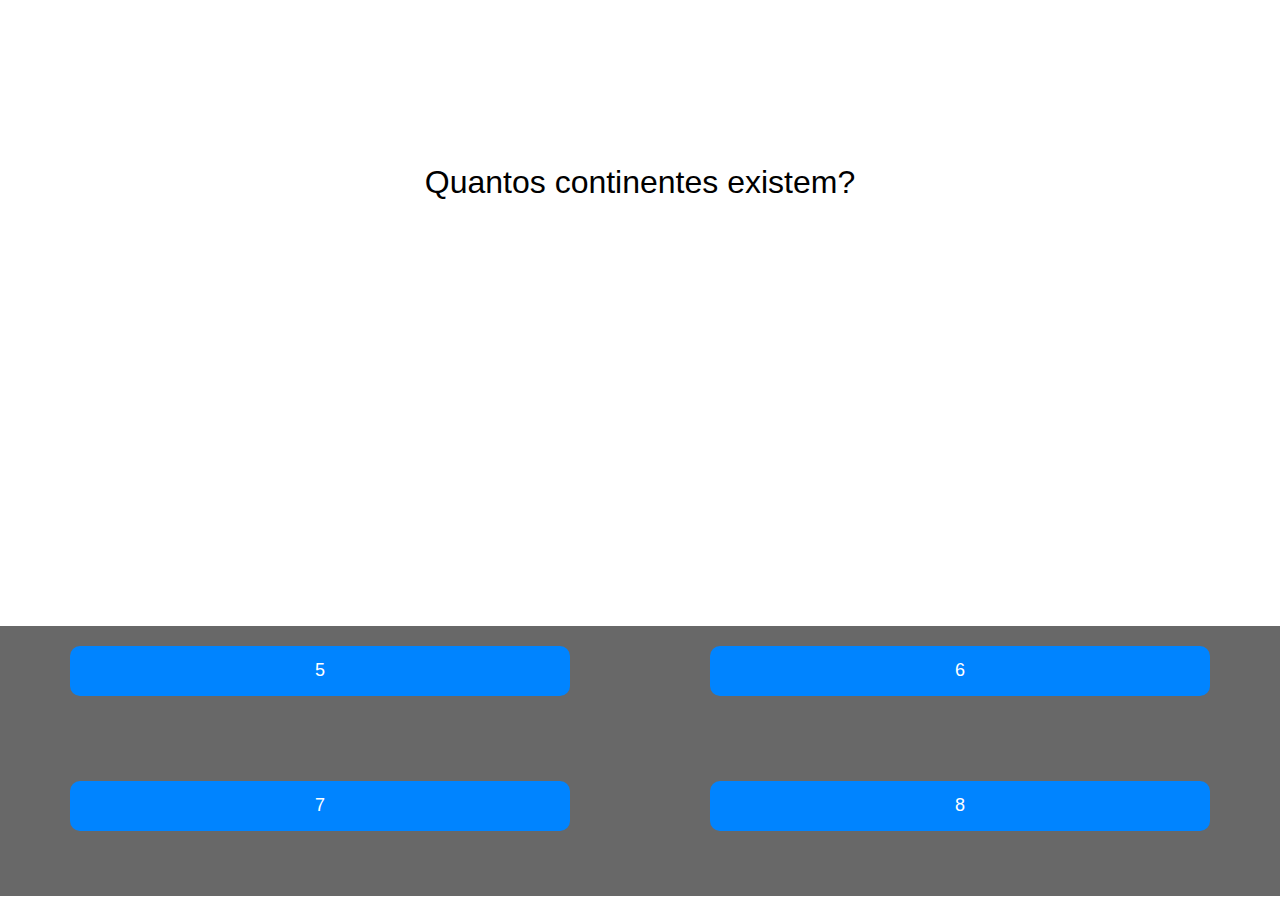
==== index.html @ e83a2cb9 "primeira att" ====
<!DOCTYPE html>
<html lang="pt-br">
<head>
    <meta charset="UTF-8">
    <meta name="viewport" content="width=device-width, initial-scale=1.0">
    <title>Bla</title>
    <link rel="stylesheet" href="style.css">
</head>
<body>
    <div class="perguntas">
        <p id="pergunta">Carregando pergunta...</p>
        
    </div>

    <div id="respostas">
        
    </div>
    <script src="script.js"></script>
</body>
</html>
---- style.css ----
@charset "UTF-8";

body {
    display: grid;
    place-items: center;
    height: 100vh;
    margin: 0px;
    font-family: 'Lucida Sans', 'Lucida Sans Regular', 'Lucida Grande', 'Lucida Sans Unicode', Geneva, Verdana, sans-serif;
}

.perguntas {
    font-size: xx-large;
}



#respostas {
    background-color: rgb(104, 104, 104);
    display: grid;
    grid-template-columns: 1fr 1fr;
    width: 100vw;
    height: 30vh;
    transform: translateY(8em);
    
}

button {
    font-family: 'Lucida Sans', 'Lucida Sans Regular', 'Lucida Grande', 'Lucida Sans Unicode', Geneva, Verdana, sans-serif;
    font-size: large;

    border-radius: 10px;
    border: none;

    background-color: rgb(0, 132, 255);
    color: white;
    justify-self: center;

    padding: 10px;
    transition: .2s;
    width: 500px;
    height: 50px;
    margin: 20px;
    
}

button:hover {
    cursor: pointer;
    background-color: rgb(0, 112, 216);
    transform: scale(1.08);
}
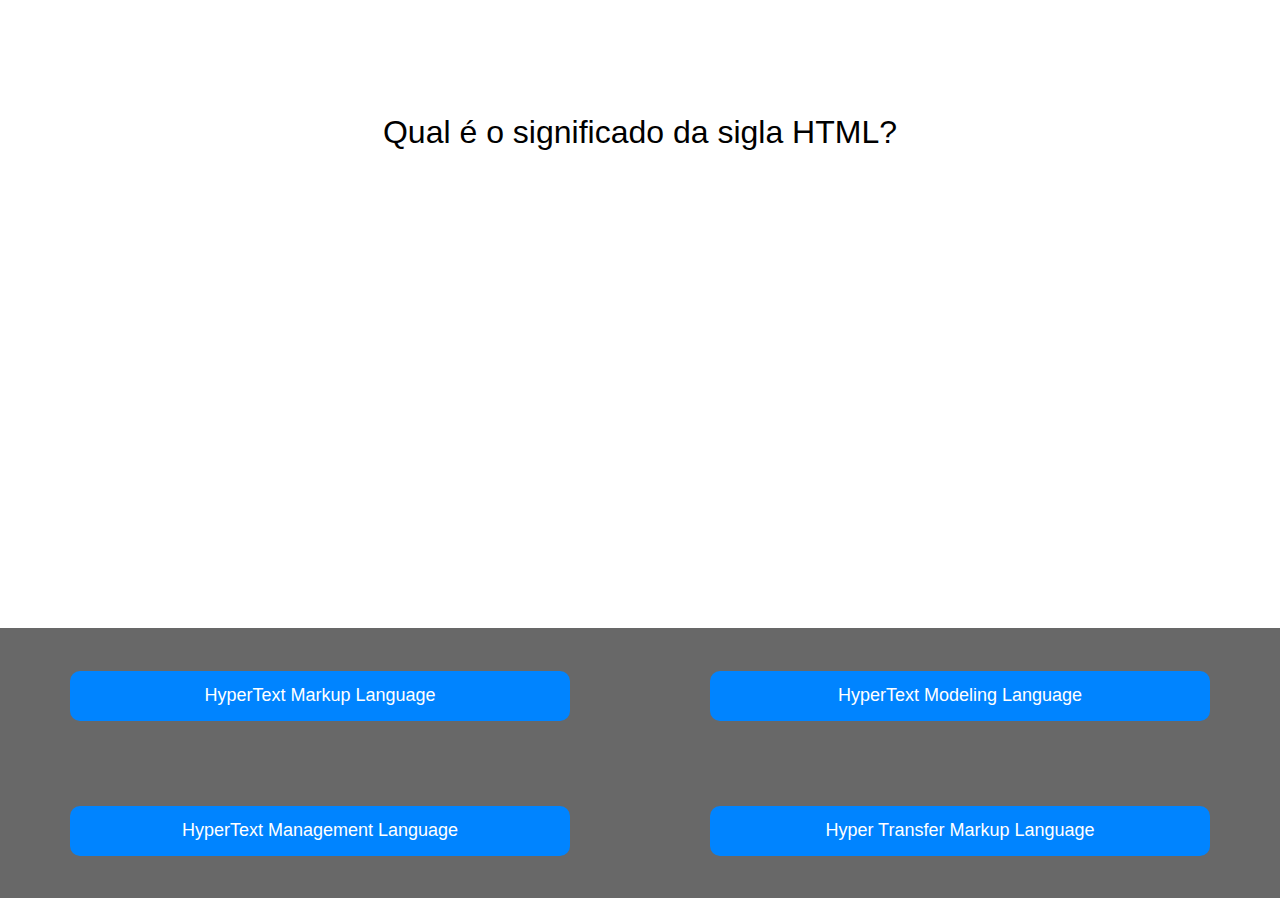
==== commit 326ae419: "att do projeto" ====
--- a/index.html
+++ b/index.html
@@ -9,12 +9,10 @@
 <body>
     <div class="perguntas">
         <p id="pergunta">Carregando pergunta...</p>
-        
     </div>
-
-    <div id="respostas">
-        
-    </div>
+    <h2 class="txt"></h2>
+    <div id="respostas"></div>
+    
     <script src="script.js"></script>
 </body>
 </html>--- a/style.css
+++ b/style.css
@@ -20,7 +20,7 @@
     grid-template-columns: 1fr 1fr;
     width: 100vw;
     height: 30vh;
-    transform: translateY(8em);
+    transform: translateY(5em);
     
 }
 
@@ -34,12 +34,12 @@
     background-color: rgb(0, 132, 255);
     color: white;
     justify-self: center;
-
+    
     padding: 10px;
     transition: .2s;
     width: 500px;
     height: 50px;
-    margin: 20px;
+    margin: auto;
     
 }
 
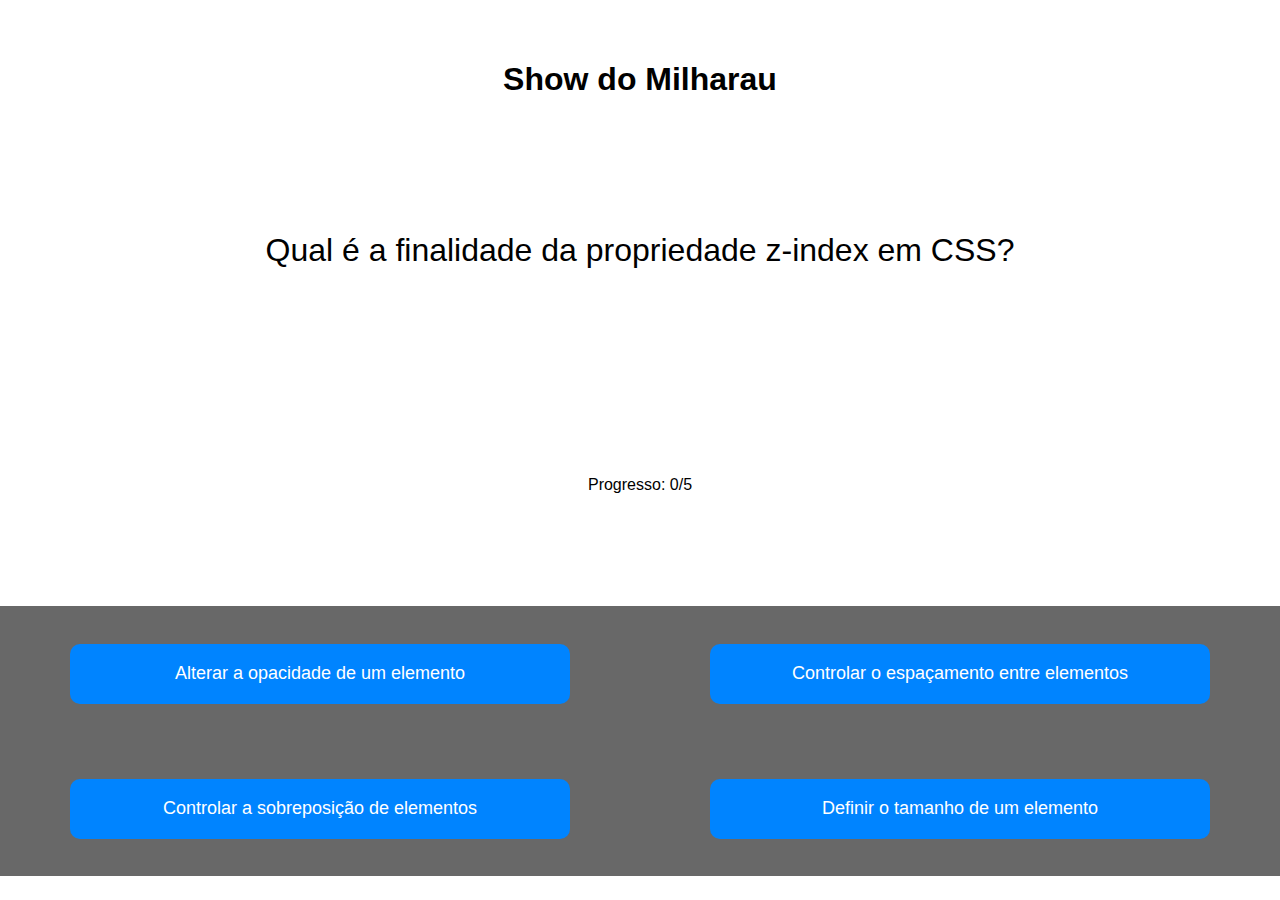
==== commit 97187d3a: "att" ====
--- a/index.html
+++ b/index.html
@@ -7,12 +7,16 @@
     <link rel="stylesheet" href="style.css">
 </head>
 <body>
+    <h1>Show do Milharau</h1>
     <div class="perguntas">
         <p id="pergunta">Carregando pergunta...</p>
     </div>
-    <h2 class="txt"></h2>
+    <p class="txt"></p>
+    <p class="progresso">Progresso: 0/5</p>
+    <button id="botao-proxima" style="display: none;" onclick="carregarProximaPergunta()">Próxima</button>
+
     <div id="respostas"></div>
-    
+
     <script src="script.js"></script>
 </body>
 </html>--- a/style.css
+++ b/style.css
@@ -12,7 +12,14 @@
     font-size: xx-large;
 }
 
+.txt {
+    font-size: x-large;
+    margin-top: -30px;
+}
 
+#prox-perg {
+    display: none;
+}
 
 #respostas {
     background-color: rgb(104, 104, 104);
@@ -20,7 +27,7 @@
     grid-template-columns: 1fr 1fr;
     width: 100vw;
     height: 30vh;
-    transform: translateY(5em);
+    transform: translateY(1em);
     
 }
 
@@ -38,7 +45,7 @@
     padding: 10px;
     transition: .2s;
     width: 500px;
-    height: 50px;
+    height: 60px;
     margin: auto;
     
 }
@@ -46,5 +53,10 @@
 button:hover {
     cursor: pointer;
     background-color: rgb(0, 112, 216);
-    transform: scale(1.08);
-}+    transform: scale(1.1);
+}
+
+button:active {
+    transform: scale(.95);
+}
+
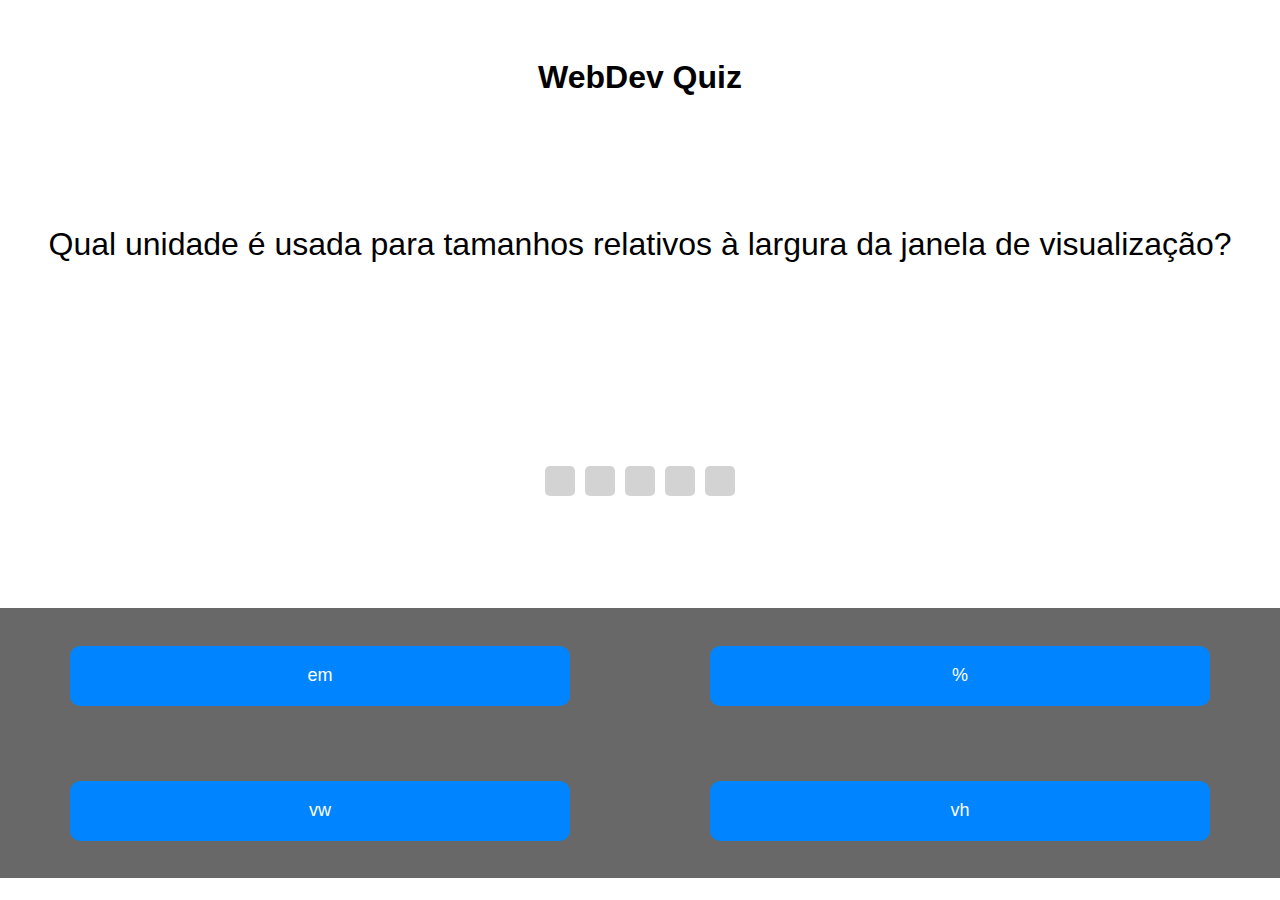
==== commit acfdb27f: "att" ====
--- a/index.html
+++ b/index.html
@@ -7,12 +7,15 @@
     <link rel="stylesheet" href="style.css">
 </head>
 <body>
-    <h1>Show do Milharau</h1>
+    <h1>WebDev Quiz</h1>
     <div class="perguntas">
         <p id="pergunta">Carregando pergunta...</p>
     </div>
     <p class="txt"></p>
-    <p class="progresso">Progresso: 0/5</p>
+    <div id="barra-progresso">
+        <!-- Quadrados serão adicionados dinamicamente via JavaScript -->
+    </div>
+    
     <button id="botao-proxima" style="display: none;" onclick="carregarProximaPergunta()">Próxima</button>
 
     <div id="respostas"></div>
--- a/style.css
+++ b/style.css
@@ -60,3 +60,27 @@
     transform: scale(.95);
 }
 
+#barra-progresso {
+    display: flex;
+    justify-content: space-between;
+    margin: 20px 0;
+}
+
+.quadrado {
+    width: 30px;
+    height: 30px;
+    background-color: lightgray;
+    margin: 0 5px;
+    border-radius: 5px;
+    transition: background-color 0.3s;
+}
+
+.quadrado.correto {
+    background-color: green;
+}
+
+.quadrado.errado {
+    background-color: red;
+}
+
+
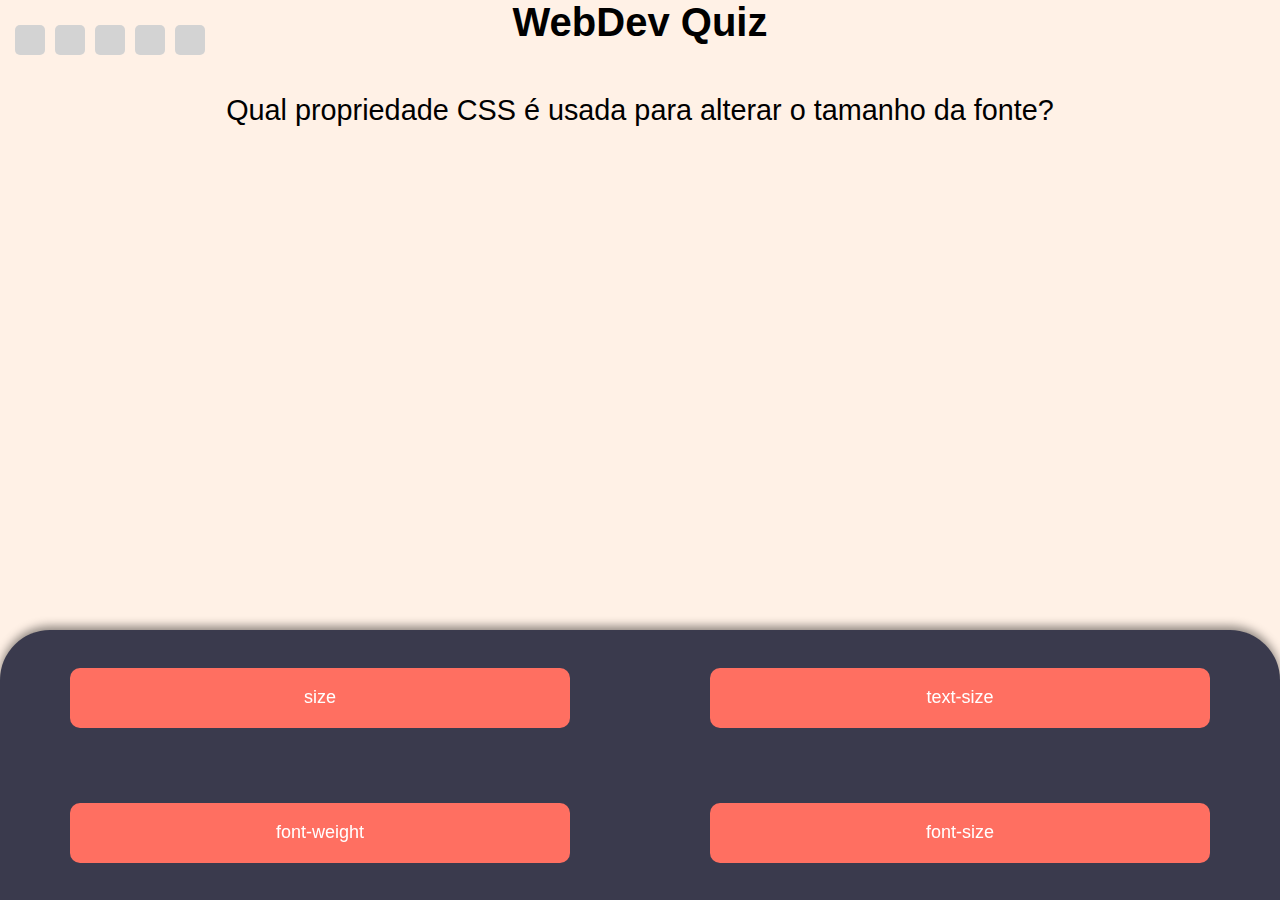
==== commit b78b1bbf: "att" ====
--- a/index.html
+++ b/index.html
@@ -7,19 +7,14 @@
     <link rel="stylesheet" href="style.css">
 </head>
 <body>
-    <h1>WebDev Quiz</h1>
+        <h1>WebDev Quiz</h1>
+        <div id="barra-progresso"></div>
     <div class="perguntas">
         <p id="pergunta">Carregando pergunta...</p>
     </div>
     <p class="txt"></p>
-    <div id="barra-progresso">
-        <!-- Quadrados serão adicionados dinamicamente via JavaScript -->
-    </div>
-    
     <button id="botao-proxima" style="display: none;" onclick="carregarProximaPergunta()">Próxima</button>
-
     <div id="respostas"></div>
-
     <script src="script.js"></script>
 </body>
 </html>--- a/style.css
+++ b/style.css
@@ -1,33 +1,62 @@
 @charset "UTF-8";
 
 body {
-    display: grid;
-    place-items: center;
-    height: 100vh;
-    margin: 0px;
+    display: flex; 
+    flex-direction: column; 
+    justify-content: center; 
+    align-items: center; 
+    margin: 0;
     font-family: 'Lucida Sans', 'Lucida Sans Regular', 'Lucida Grande', 'Lucida Sans Unicode', Geneva, Verdana, sans-serif;
+    background-color: #FFF1E6;
+    
+}
+
+h1 {
+    font-size: 2.5rem; 
+    margin: 0; 
+    text-align: center;
 }
 
 .perguntas {
-    font-size: xx-large;
+    font-size: 1.8rem;
+    margin: 20px 0; 
+    text-align: center;
 }
 
+
 .txt {
-    font-size: x-large;
-    margin-top: -30px;
+    font-size: 1.2rem;
+    margin: 15px 0; 
+    color: #FF6F61; 
+    text-align: center;
+    font-style: italic;
+
 }
 
-#prox-perg {
-    display: none;
+#botao-proxima {
+    position: relative; 
+    margin-top: 20px; 
+    background-color: #FF6F61;
+    color: white;
+    padding: 15px 30px;
+    border-radius: 10px;
+    font-size: 1rem;
+    border: none;
+    box-shadow: 0 4px 10px rgba(0, 0, 0, 0.3);
+    transition: transform 0.2s, background-color 0.2s;
+    
 }
 
 #respostas {
-    background-color: rgb(104, 104, 104);
+    background-color: #3A3A4D;
     display: grid;
     grid-template-columns: 1fr 1fr;
-    width: 100vw;
+    width: 100%;
     height: 30vh;
-    transform: translateY(1em);
+    position: fixed;
+    bottom: 0;
+    box-shadow: 0 -4px 10px rgba(0, 0, 0, 0.432);
+    border-radius: 50px 50px 0 0;
     
 }
 
@@ -38,7 +67,7 @@
     border-radius: 10px;
     border: none;
 
-    background-color: rgb(0, 132, 255);
+    background-color: #FF6F61;
     color: white;
     justify-self: center;
     
@@ -52,18 +81,22 @@
 
 button:hover {
     cursor: pointer;
-    background-color: rgb(0, 112, 216);
+    background-color: #6B705C;
     transform: scale(1.1);
 }
 
 button:active {
     transform: scale(.95);
+    background-color: #1C4680;
 }
 
 #barra-progresso {
+    position: fixed;
+    top: 5px;
+    left: 10px;
     display: flex;
-    justify-content: space-between;
-    margin: 20px 0;
+    justify-content: end;
+    margin-top: 20px;
 }
 
 .quadrado {
@@ -82,5 +115,3 @@
 .quadrado.errado {
     background-color: red;
 }
-
-
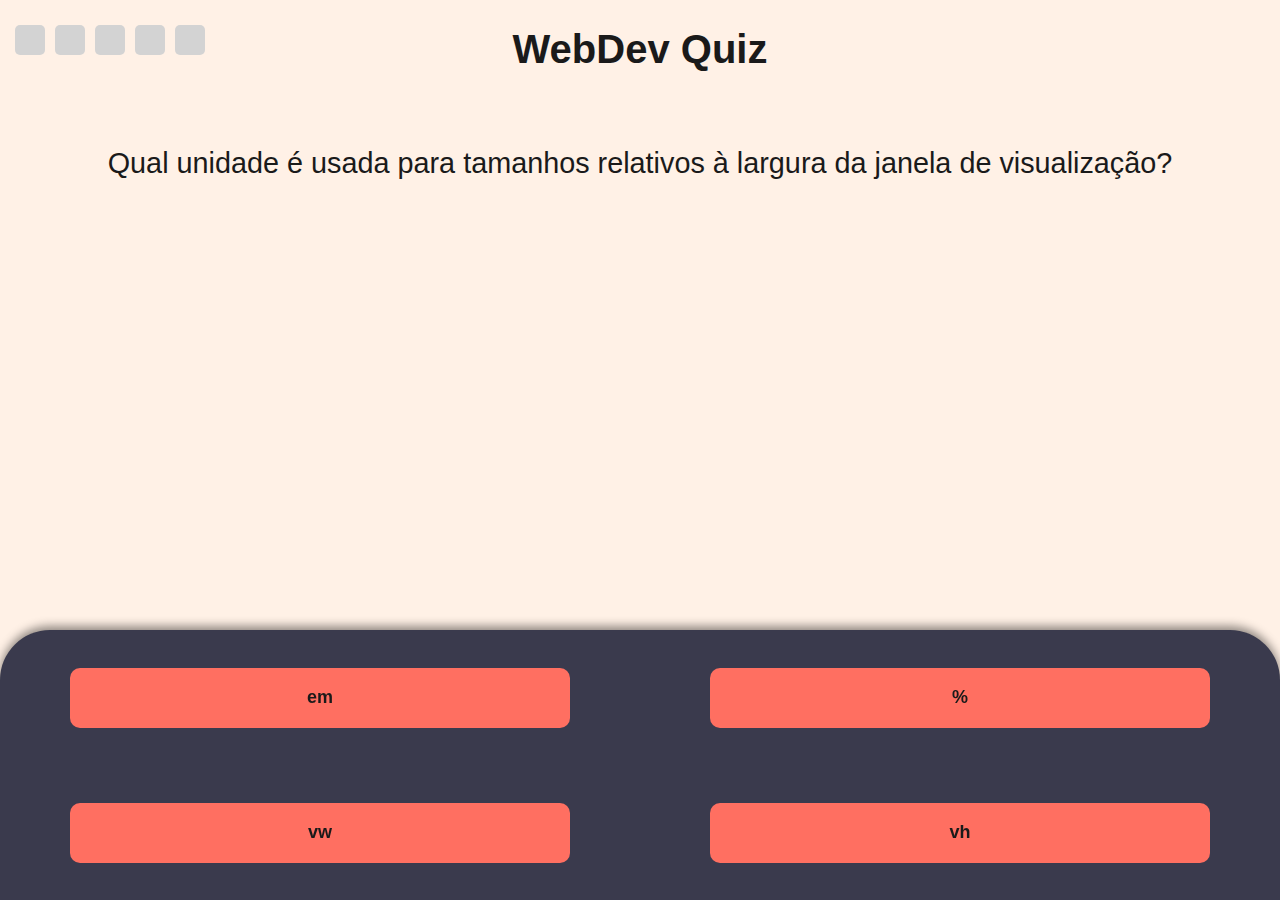
==== commit 69b95983: "att" ====
--- a/index.html
+++ b/index.html
@@ -14,6 +14,7 @@
     </div>
     <p class="txt"></p>
     <button id="botao-proxima" style="display: none;" onclick="carregarProximaPergunta()">Próxima</button>
+    <div id="gif-container"></div>
     <div id="respostas"></div>
     <script src="script.js"></script>
 </body>
--- a/style.css
+++ b/style.css
@@ -8,13 +8,13 @@
     margin: 0;
     font-family: 'Lucida Sans', 'Lucida Sans Regular', 'Lucida Grande', 'Lucida Sans Unicode', Geneva, Verdana, sans-serif;
     background-color: #FFF1E6;
+    color: #1A1A1A;
     
 }
 
 h1 {
     font-size: 2.5rem; 
-    margin: 0; 
-    text-align: center;
+    
 }
 
 .perguntas {
@@ -27,7 +27,6 @@
 .txt {
     font-size: 1.2rem;
     margin: 15px 0; 
-    color: #FF6F61; 
     text-align: center;
     font-style: italic;
 
@@ -37,12 +36,12 @@
     position: relative; 
     margin-top: 20px; 
     background-color: #FF6F61;
-    color: white;
+    color: #1A1A1A;
     padding: 15px 30px;
     border-radius: 10px;
     font-size: 1rem;
     border: none;
-    box-shadow: 0 4px 10px rgba(0, 0, 0, 0.3);
+    box-shadow: 2px 4px 10px rgba(0, 0, 0, 0.432);
     transition: transform 0.2s, background-color 0.2s;
     
 }
@@ -68,7 +67,8 @@
     border: none;
 
     background-color: #FF6F61;
-    color: white;
+    color: #1A1A1A;
+    font-weight: bold;
     justify-self: center;
     
     padding: 10px;
@@ -81,13 +81,22 @@
 
 button:hover {
     cursor: pointer;
-    background-color: #6B705C;
+    background-color: #af4b42;
+    color: #FFF1E6;
     transform: scale(1.1);
 }
 
 button:active {
     transform: scale(.95);
-    background-color: #1C4680;
+    background-color: #813934;
+    color: #FFF1E6;
+}
+
+button:disabled {
+    background-color: #6B705C;
+    color: white; 
+    cursor: not-allowed; 
+    opacity: 0.6;
 }
 
 #barra-progresso {
@@ -115,3 +124,20 @@
 .quadrado.errado {
     background-color: red;
 }
+
+#gif-container {
+    position: absolute; 
+    top: 20%; 
+    left: 50%; 
+    transform: translateX(-50%); 
+    text-align: center;  
+    width: 100%; 
+    max-width: 600px; 
+}
+
+#gif-container img {
+    width: 100%; 
+    max-width: 500px; 
+    border-radius: 10px; 
+    box-shadow: 2px 2px 10px rgba(0, 0, 0, 0.418);
+}
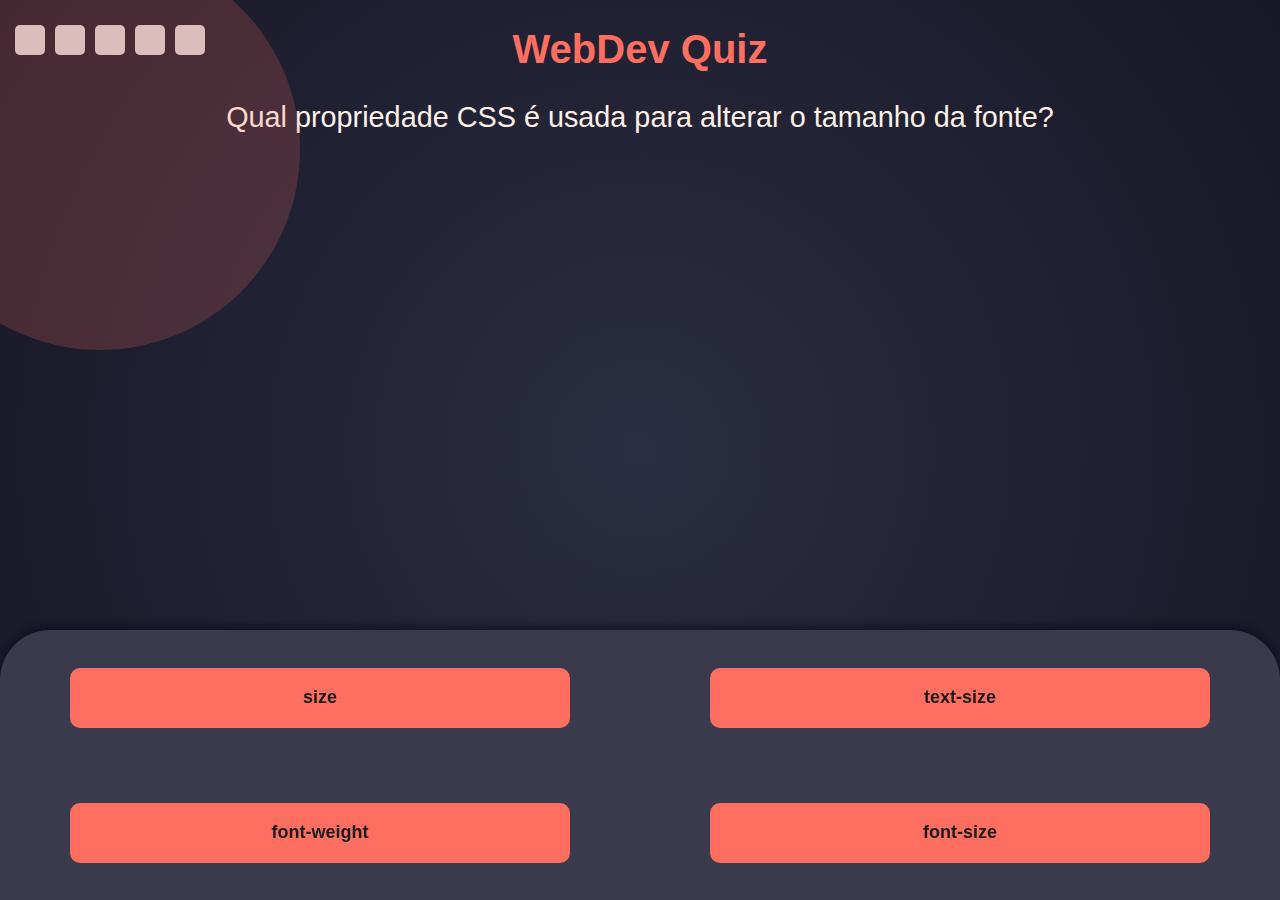
==== commit 96a80ed9: "adição da tela inicial e att do css" ====
--- a/index.html
+++ b/index.html
@@ -5,17 +5,20 @@
     <meta name="viewport" content="width=device-width, initial-scale=1.0">
     <title>Bla</title>
     <link rel="stylesheet" href="style.css">
+    <link rel="stylesheet" href="pagInicial.css">
 </head>
 <body>
-        <h1>WebDev Quiz</h1>
+    <div class="background">
+        <h1 class="h1Jogo">WebDev Quiz</h1>
         <div id="barra-progresso"></div>
-    <div class="perguntas">
-        <p id="pergunta">Carregando pergunta...</p>
+            <div class="perguntas">
+                <p id="pergunta">Carregando pergunta...</p>
+            </div>
+            <p class="txt"></p>
+            <button id="botao-proxima" style="display: none;" onclick="carregarProximaPergunta()">Próxima</button>
+            <div id="gif-container"></div>
+            <div id="respostas"></div>
     </div>
-    <p class="txt"></p>
-    <button id="botao-proxima" style="display: none;" onclick="carregarProximaPergunta()">Próxima</button>
-    <div id="gif-container"></div>
-    <div id="respostas"></div>
     <script src="script.js"></script>
 </body>
 </html>--- a/style.css
+++ b/style.css
@@ -7,13 +7,14 @@
     align-items: center; 
     margin: 0;
     font-family: 'Lucida Sans', 'Lucida Sans Regular', 'Lucida Grande', 'Lucida Sans Unicode', Geneva, Verdana, sans-serif;
-    background-color: #FFF1E6;
-    color: #1A1A1A;
+    
     
 }
 
-h1 {
-    font-size: 2.5rem; 
+.h1Jogo {
+    font-size: 2.5rem;
+    color: #FF6F61;
+    text-align: center;
     
 }
 
@@ -21,6 +22,7 @@
     font-size: 1.8rem;
     margin: 20px 0; 
     text-align: center;
+    color: #FFF1E6;
 }
 
 
@@ -29,7 +31,7 @@
     margin: 15px 0; 
     text-align: center;
     font-style: italic;
-
+    color: #FF6F61;
 }
 
 #botao-proxima {
@@ -127,17 +129,19 @@
 
 #gif-container {
     position: absolute; 
-    top: 20%; 
+    top: 17%; 
     left: 50%; 
     transform: translateX(-50%); 
     text-align: center;  
     width: 100%; 
-    max-width: 600px; 
+    max-width: 600px;
+    margin-top: 50px; 
 }
 
 #gif-container img {
+    height: 28em;
     width: 100%; 
     max-width: 500px; 
     border-radius: 10px; 
-    box-shadow: 2px 2px 10px rgba(0, 0, 0, 0.418);
+    box-shadow: 2px 2px 10px rgba(0, 0, 0, 0.452);
 }
--- a/pagInicial.css
+++ b/pagInicial.css
@@ -0,0 +1,122 @@
+@charset "UTF-8";
+
+/* Estilo do corpo e fundo */
+body {
+    margin: 0;
+    padding: 0;
+    height: 100vh;
+    background-color: #2B2D42;
+    display: flex;
+    align-items: center;
+    justify-content: center;
+    overflow: hidden;
+    font-family: 'Roboto', sans-serif;
+}
+
+/* Fundo dinâmico */
+.background {
+    position: absolute;
+    width: 100%;
+    height: 100%;
+    overflow: hidden;
+    background: radial-gradient(circle, rgba(43, 45, 66, 1) 0%, rgba(23, 23, 38, 1) 100%);
+}
+
+.background::after {
+    content: '';
+    position: absolute;
+    width: 400px;
+    height: 400px;
+    background: rgba(255, 111, 97, 0.2);
+    border-radius: 50%;
+    top: -50px;
+    left: -100px;
+    z-index: 0;
+    animation: move-circle 6s linear infinite;
+}
+
+.background::before {
+    content: '';
+    position: absolute;
+    width: 300px;
+    height: 300px;
+    background: rgba(255, 241, 230, 0.2);
+    border-radius: 50%;
+    bottom: -70px;
+    right: -50px;
+    z-index: 0;
+    animation: move-circle 8s linear infinite reverse;
+}
+
+/* Animação do fundo */
+@keyframes move-circle {
+    0%, 100% {
+        transform: translate(0, 0);
+    }
+    50% {
+        transform: translate(50px, -30px);
+    }
+}
+
+/* Container */
+.container {
+    position: relative;
+    z-index: 1;
+    text-align: center;
+    background: rgba(255, 255, 255, 0.1);
+    padding: 30px 40px;
+    border-radius: 0 0 40px 40px;
+    box-shadow: 0 8px 30px rgba(0, 0, 0, 0.2);
+    color: #FFF1E6;
+    backdrop-filter: blur(10px);
+}
+
+/* Título */
+.tit {
+    font-size: 3rem;
+    margin-bottom: 15px;
+    color: #FF6F61;
+}
+
+/* Subtítulo */
+.descricao {
+    font-size: 1.2rem;
+    margin-bottom: 25px;
+    line-height: 1.5;
+    color: #FFF1E6;
+}
+
+/* Botão */
+.btn-iniciar {
+    text-decoration: none;
+    background-color: #FF6F61;
+    color: #FFF1E6;
+    padding: 15px 35px;
+    border-radius: 30px;
+    font-size: 1.2rem;
+    font-weight: bold;
+    transition: all 0.3s ease;
+    box-shadow: 0px 4px 8px rgba(0, 0, 0, 0.3);
+}
+
+.btn-iniciar:hover {
+    background-color: #AF4B42;
+    transform: scale(1.1);
+    box-shadow: 0px 6px 12px rgba(0, 0, 0, 0.4);
+}
+
+/* Responsividade */
+@media (max-width: 768px) {
+    h1 {
+        font-size: 2.5rem;
+    }
+
+    p {
+        font-size: 1rem;
+    }
+
+    .btn-iniciar {
+        padding: 12px 25px;
+        font-size: 1rem;
+    }
+}
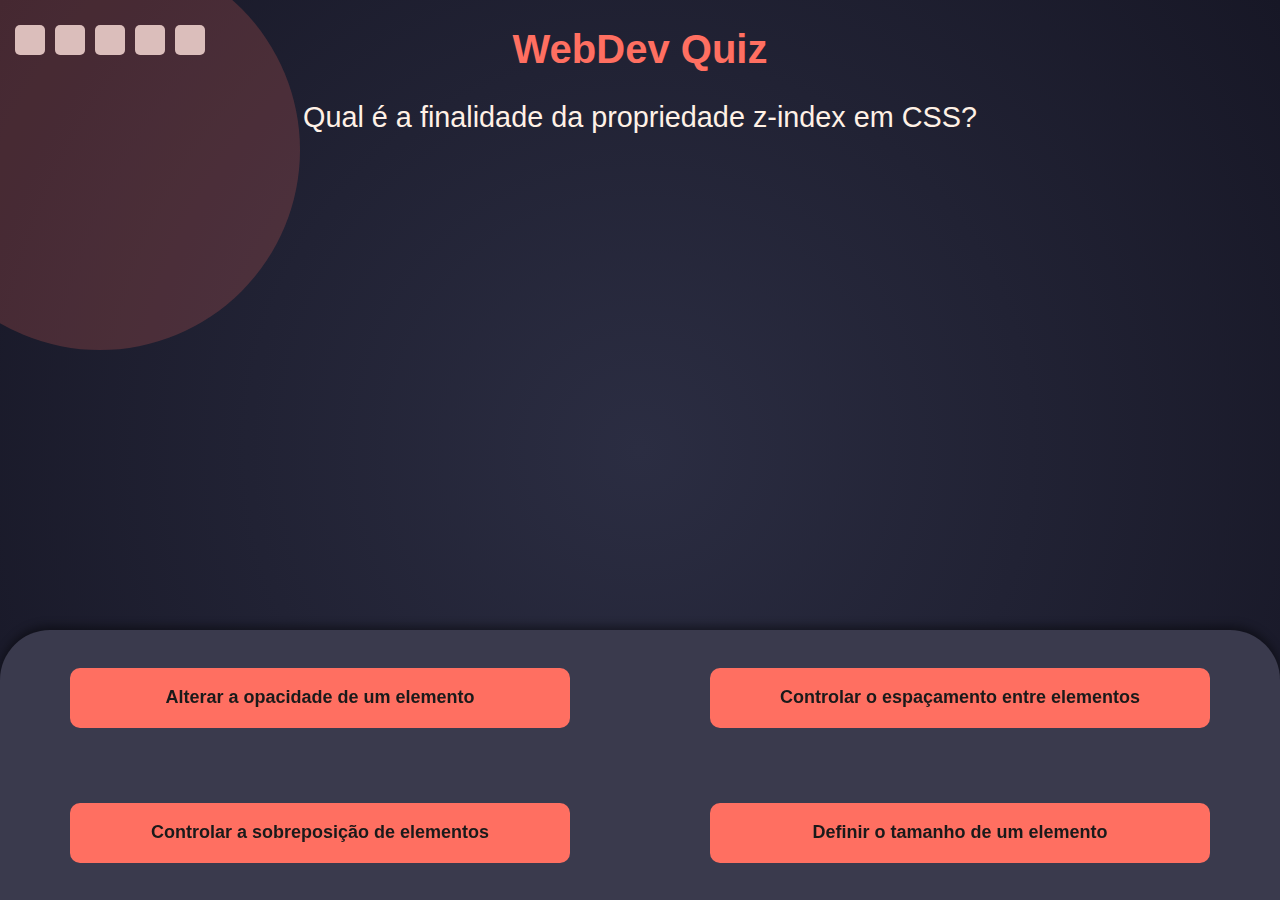
==== commit 27ba546e: "organização de arquivos" ====
--- a/index.html
+++ b/index.html
@@ -4,8 +4,8 @@
     <meta charset="UTF-8">
     <meta name="viewport" content="width=device-width, initial-scale=1.0">
     <title>Bla</title>
-    <link rel="stylesheet" href="style.css">
-    <link rel="stylesheet" href="pagInicial.css">
+    <link rel="stylesheet" href="../estilos/style.css">
+    <link rel="stylesheet" href="../estilos/pagInicial.css">
 </head>
 <body>
     <div class="background">
@@ -19,6 +19,6 @@
             <div id="gif-container"></div>
             <div id="respostas"></div>
     </div>
-    <script src="script.js"></script>
+    <script src="../script.js"></script>
 </body>
 </html>--- a/estilos/style.css
+++ b/estilos/style.css
@@ -0,0 +1,148 @@
+@charset "UTF-8";
+
+body {
+    display: flex; 
+    flex-direction: column; 
+    justify-content: center; 
+    align-items: center; 
+    margin: 0;
+    font-family: 'Lucida Sans', 'Lucida Sans Regular', 'Lucida Grande', 'Lucida Sans Unicode', Geneva, Verdana, sans-serif;
+    
+    
+}
+
+.h1Jogo {
+    font-size: 2.5rem;
+    color: #FF6F61;
+    text-align: center;
+}
+
+h2 {
+    color: #FFF1E6;
+}
+
+.perguntas {
+    font-size: 1.8rem;
+    margin: 20px 0;
+    text-align: center;
+    color: #FFF1E6;
+}
+
+
+.txt {
+    font-size: 1.2rem;
+    margin: 15px 0; 
+    text-align: center;
+    font-style: italic;
+    color: #FF6F61;
+}
+
+#botao-proxima {
+    position: relative; 
+    margin-top: 20px; 
+    background-color: #FF6F61;
+    color: #1A1A1A;
+    padding: 15px 30px;
+    border-radius: 10px;
+    font-size: 1rem;
+    border: none;
+    box-shadow: 2px 4px 10px rgba(0, 0, 0, 0.432);
+    transition: transform 0.2s, background-color 0.2s;
+}
+
+#respostas {
+    background-color: #3A3A4D;
+    display: grid;
+    grid-template-columns: 1fr 1fr;
+    width: 100%;
+    height: 30vh;
+    position: fixed;
+    bottom: 0;
+    box-shadow: 0 -4px 10px rgba(0, 0, 0, 0.432);
+    border-radius: 50px 50px 0 0;
+}
+
+button {
+    font-family: 'Lucida Sans', 'Lucida Sans Regular', 'Lucida Grande', 'Lucida Sans Unicode', Geneva, Verdana, sans-serif;
+    font-size: large;
+
+    border-radius: 10px;
+    border: none;
+
+    background-color: #FF6F61;
+    color: #1A1A1A;
+    font-weight: bold;
+    justify-self: center;
+    
+    padding: 10px;
+    transition: .2s;
+    width: 500px;
+    height: 60px;
+    margin: auto;
+    
+}
+
+button:hover {
+    cursor: pointer;
+    background-color: #af4b42;
+    color: #FFF1E6;
+    transform: scale(1.1);
+}
+
+button:active {
+    transform: scale(.95);
+    background-color: #813934;
+    color: #FFF1E6;
+}
+
+button:disabled {
+    background-color: #6B705C;
+    color: white; 
+    cursor: not-allowed; 
+    opacity: 0.6;
+}
+
+#barra-progresso {
+    position: fixed;
+    top: 5px;
+    left: 10px;
+    display: flex;
+    justify-content: end;
+    margin-top: 20px;
+}
+
+.quadrado {
+    width: 30px;
+    height: 30px;
+    background-color: lightgray;
+    margin: 0 5px;
+    border-radius: 5px;
+    transition: background-color 0.3s;
+}
+
+.quadrado.correto {
+    background-color: green;
+}
+
+.quadrado.errado {
+    background-color: red;
+}
+
+#gif-container {
+    position: absolute; 
+    top: 17%; 
+    left: 50%; 
+    transform: translateX(-50%); 
+    text-align: center;  
+    width: 100%; 
+    max-width: 600px;
+    margin-top: 50px; 
+}
+
+#gif-container img {
+    height: 28em;
+    width: 100%; 
+    max-width: 500px; 
+    border-radius: 10px; 
+    box-shadow: 2px 2px 10px rgba(0, 0, 0, 0.452);
+}
--- a/estilos/pagInicial.css
+++ b/estilos/pagInicial.css
@@ -0,0 +1,120 @@
+@charset "UTF-8";
+
+body {
+    margin: 0;
+    padding: 0;
+    height: 100vh;
+    background-color: #2B2D42;
+    display: flex;
+    align-items: center;
+    justify-content: center;
+    overflow: hidden;
+    font-family: 'Roboto', sans-serif;
+}
+
+.background {
+    position: absolute;
+    width: 100%;
+    height: 100%;
+    overflow: hidden;
+    background: radial-gradient(circle, rgba(43, 45, 66, 1) 0%, rgba(23, 23, 38, 1) 100%);
+}
+
+.background::after {
+    content: '';
+    position: absolute;
+    width: 400px;
+    height: 400px;
+    background: rgba(255, 111, 97, 0.2);
+    border-radius: 50%;
+    top: -50px;
+    left: -100px;
+    z-index: 0;
+    animation: move-circle 6s linear infinite;
+}
+
+.background::before {
+    content: '';
+    position: absolute;
+    width: 300px;
+    height: 300px;
+    background: rgba(255, 241, 230, 0.2);
+    border-radius: 50%;
+    bottom: -70px;
+    right: -50px;
+    z-index: 0;
+    animation: move-circle 8s linear infinite reverse;
+}
+
+
+@keyframes move-circle {
+    0%, 100% {
+        transform: translate(0, 0);
+    }
+    50% {
+        transform: translate(50px, -30px);
+    }
+}
+
+
+.container {
+    position: relative;
+    z-index: 1;
+    text-align: center;
+    background: rgba(255, 255, 255, 0.1);
+    padding: 30px 40px;
+    border-radius: 0 0 40px 40px;
+    box-shadow: 0 8px 30px rgba(0, 0, 0, 0.2);
+    color: #FFF1E6;
+    backdrop-filter: blur(10px);
+}
+
+
+.tit {
+    font-size: 3rem;
+    color: #FF6F61;
+}
+
+
+.descricao {
+    font-size: 1.2rem;
+    margin-bottom: 25px;
+    line-height: 1.5;
+    color: #FFF1E6;
+}
+
+
+.btn-iniciar {
+    text-decoration: none;
+    background-color: #FF6F61;
+    color: #1A1A1A;
+    padding: 15px 35px;
+    border-radius: 30px;
+    font-size: 1.2rem;
+    font-weight: bold;
+    transition: all 0.3s ease;
+    box-shadow: 0px 4px 8px rgba(0, 0, 0, 0.3);
+}
+
+.btn-iniciar:hover {
+    background-color: #AF4B42;
+    color: #FFF1E6;
+    transform: scale(1.1);
+    box-shadow: 0px 6px 12px rgba(0, 0, 0, 0.4);
+}
+
+
+@media (max-width: 768px) {
+    h1 {
+        font-size: 2.5rem;
+    }
+
+    p {
+        font-size: 1rem;
+    }
+
+    .btn-iniciar {
+        padding: 12px 25px;
+        font-size: 1rem;
+    }
+}
